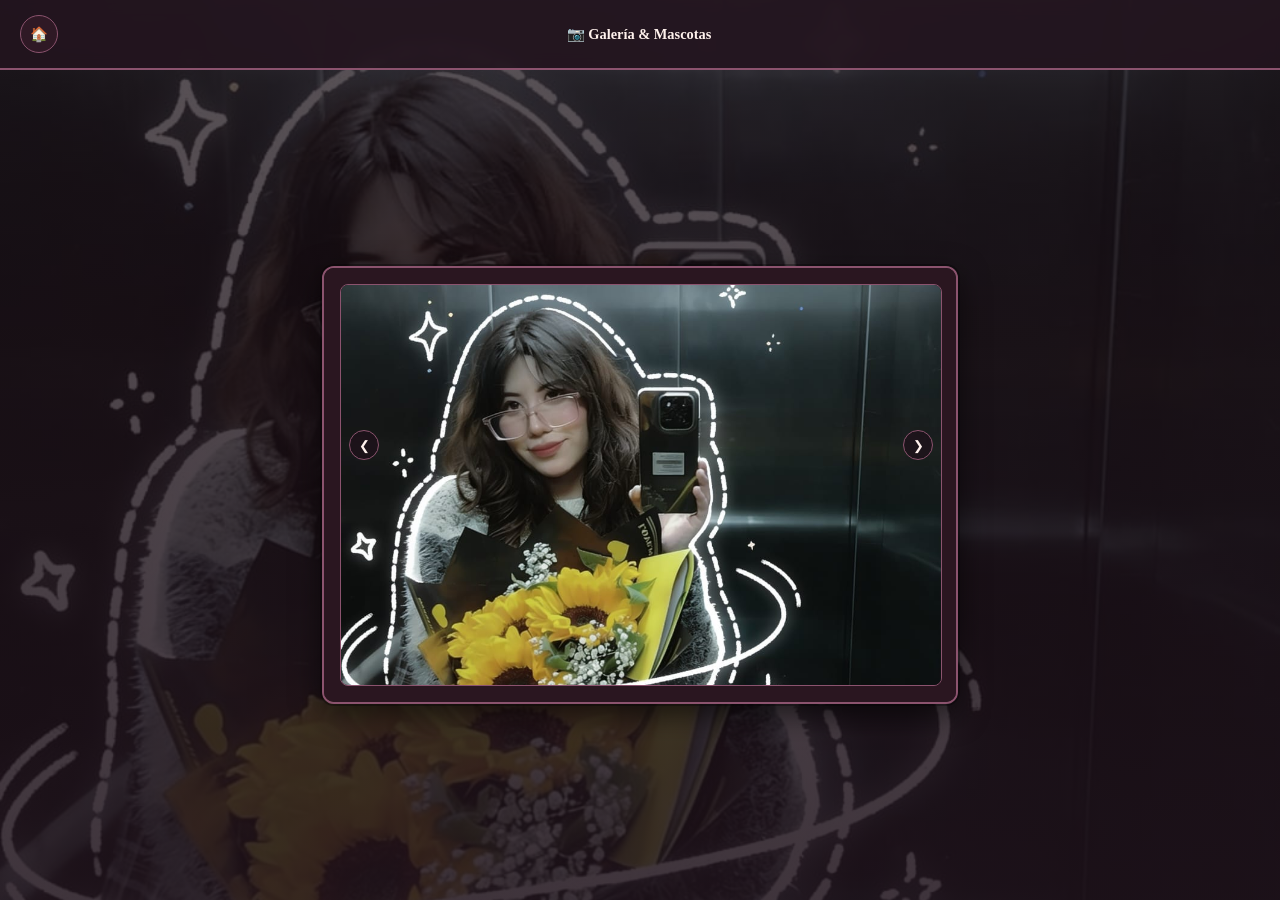
==== fotos.html @ 2c259e21 "primer comit: perfil2.1" ====
<!DOCTYPE html>
<html lang="es">
<head>
    <meta charset="UTF-8">
    <meta name="viewport" content="width=device-width, initial-scale=1.0">
    <title>Galería de Fotos | Luciana Castillo</title>
    <link rel="stylesheet" href="styles.css">
</head>
<body class="rpg-app-body sub-page">

    <!-- Botón para volver al menú principal -->
    <header class="rpg-top-hud" style="justify-content: space-between; padding: 15px 20px;">
        <a href="index.html" class="rpg-icon-btn" title="Volver al Menú" style="text-decoration: none; display: flex; align-items: center; justify-content: center;">🏠</a>
        <span class="rpg-name">📷 Galería & Mascotas</span>
        <div style="width: 40px;"></div>
    </header>

    <main class="rpg-main-screen" style="display: flex; justify-content: center; align-items: center; padding: 20px;">
        <div class="rpg-modal-content frame-box" style="width: 100%; max-width: 600px; margin: auto;">
            
            <div class="carrusel" style="position: relative; height: 400px; overflow: hidden;">
                <!-- Diapositiva 1 -->
                <div class="slide active">
                    <img src="WhatsApp Image 2026-11-03 at 9.18.01 PM.jpeg" alt="Luciana" style="width: 100%; height: 100%; object-fit: cover;">
                    <div class="slide-caption">Luciana Castillo - Ing. Sistemas</div>
                </div>
                
                <!-- Diapositiva 2 -->
                <div class="slide">
                    <img src="dominic Image 2026-11-03 at 9.18.02 PM.jpeg" alt="Dominic" style="width: 100%; height: 100%; object-fit: cover;">
                    <div class="slide-caption">Dominic 🐾</div>
                </div>
                
                <!-- Diapositiva 3 -->
                <div class="slide">
                    <img src="hermanos2026-11-11 at 1.16.32 AM.jpeg" alt="Hermanos" style="width: 100%; height: 100%; object-fit: cover;">
                    <div class="slide-caption">Momentos en familia</div>
                </div>
                
                <!-- Diapositiva 4 -->
                <div class="slide">
                    <img src="susu 2026-11-11 at 1.14.44 AM.jpeg" alt="Susu" style="width: 100%; height: 100%; object-fit: cover;">
                    <div class="slide-caption">Susu 🐱</div>
                </div>

                <!-- Botones de navegación del carrusel -->
                <button class="carrusel-btn prev" id="prevBtn" type="button">❮</button>
                <button class="carrusel-btn next" id="nextBtn" type="button">❯</button>
            </div>

        </div>
    </main>

    <!-- Vinculación del script para que funcionen las flechas -->
    <script src="script.js" defer></script>
</body>
</html>
---- styles.css ----
:root {
    --bg-primary: #1e111a;
    --bg-secondary: #2f1925;
    --bg-card: rgba(47, 25, 37, 0.85);
    --bg-modal: #2a1620;
    --text-dark: #fceee9;
    --text-light: #fff2ed;
    --text-muted: #c4a4af;
    --accent-gold: #f3c66f;
    --accent-rose: #e092b3;
    --accent-border: #8b536e;
    --font-title: 'Cinzel', serif;
    --font-body: 'Cormorant Garamond', serif;
    --shadow-soft: 0 10px 30px rgba(0, 0, 0, 0.6);
    --border-radius: 12px;
}

body.light-mode {
    --bg-primary: #f5ebe0;
    --bg-secondary: #e3d5c6;
    --bg-card: rgba(255, 255, 255, 0.9);
    --bg-modal: #fdfbf7;
    --text-dark: #3a252d;
    --text-light: #3a252d;
    --text-muted: #7c676f;
    --accent-gold: #b38f27;
    --accent-rose: #a85c7d;
    --accent-border: #d4bc9f;
}

/* =========================================
   REGLAS STRICT NO-SCROLL PARA PWA MULTIDISPOSITIVO
   ========================================= */
html, body {
    width: 100vw;
    height: 100vh;
    height: 100dvh; /* dynamic viewport height para iOS y Android moderno */
    margin: 0;
    padding: 0;
    overflow: hidden !important; /* Inhabilita scroll general */
    touch-action: manipulation;
    user-select: none;
}

body.rpg-app-body {
    background-color: var(--bg-primary);
    color: var(--text-dark);
    display: flex;
    flex-direction: column;
    position: relative;
    background-image: linear-gradient(rgba(20, 10, 16, 0.7), rgba(30, 17, 26, 0.85)), url('WhatsApp Image 2026-11-03 at 9.18.01 PM.jpeg');
    background-size: cover;
    background-position: center;
}

.frame-box {
    background-color: var(--bg-card);
    border: 2px solid var(--accent-border);
    border-radius: var(--border-radius);
    box-shadow: 0 0 0 2px rgba(0,0,0,0.3), var(--shadow-soft);
    backdrop-filter: blur(10px);
}

/* HUD SUPERIOR */
.rpg-top-hud {
    display: flex;
    justify-content: space-between;
    align-items: center;
    padding: clamp(6px, 1.5vh, 12px) 16px;
    background: rgba(35, 20, 31, 0.9);
    border-bottom: 2px solid var(--accent-border);
    z-index: 10;
    backdrop-filter: blur(8px);
    flex-shrink: 0;
}

.rpg-player-info {
    display: flex;
    align-items: center;
    gap: 10px;
    cursor: pointer;
}

.rpg-avatar-frame {
    width: 42px;
    height: 42px;
    border-radius: 50%;
    border: 2px solid var(--accent-gold);
    overflow: hidden;
}

.rpg-avatar-frame img {
    width: 100%;
    height: 100%;
    object-fit: cover;
}

.rpg-player-text {
    display: flex;
    flex-direction: column;
}

.rpg-name {
    font-family: var(--font-title);
    font-size: 0.9rem;
    font-weight: 700;
    color: var(--text-light);
}

.rpg-level-bar {
    display: flex;
    align-items: center;
    gap: 6px;
}

.rpg-badge {
    font-size: 0.65rem;
    background: rgba(243, 198, 111, 0.2);
    color: var(--accent-gold);
    padding: 1px 5px;
    border-radius: 4px;
    border: 1px solid var(--accent-gold);
}

.progress-mini {
    width: 55px;
    height: 5px;
    background: rgba(0, 0, 0, 0.4);
    border-radius: 3px;
    overflow: hidden;
    border: 1px solid var(--accent-border);
}

.progress-fill-mini {
    height: 100%;
    background: linear-gradient(90deg, var(--accent-rose), var(--accent-gold));
}

.rpg-top-tags {
    display: none;
    gap: 8px;
}

@media(min-width: 768px) {
    .rpg-top-tags { display: flex; }
}

.hud-tag {
    background: rgba(47, 25, 37, 0.8);
    border: 1px solid var(--accent-border);
    color: var(--accent-gold);
    padding: 4px 10px;
    border-radius: 20px;
    font-family: var(--font-title);
    font-size: 0.75rem;
}

.rpg-top-actions {
    display: flex;
    gap: 8px;
}

.rpg-icon-btn {
    background: var(--bg-secondary);
    border: 1px solid var(--accent-border);
    color: var(--text-dark);
    width: 36px;
    height: 36px;
    border-radius: 50%;
    cursor: pointer;
    display: flex;
    align-items: center;
    justify-content: center;
    font-size: 0.9rem;
    transition: transform 0.2s;
}

.rpg-icon-btn:active {
    transform: scale(0.9);
}

#pwaInstallBtn { display: none; }

/* MAIN SCREEN */
.rpg-main-screen {
    flex: 1;
    display: flex;
    justify-content: space-between;
    align-items: center;
    padding: 15px;
    position: relative;
    overflow: hidden;
}

.rpg-floating-nodes {
    display: flex;
    flex-direction: column;
    gap: 12px;
    z-index: 5;
}

.rpg-node-btn {
    background: var(--bg-card);
    border: 2px solid var(--accent-border);
    border-radius: 50%;
    width: 52px;
    height: 52px;
    display: flex;
    flex-direction: column;
    align-items: center;
    justify-content: center;
    cursor: pointer;
    box-shadow: var(--shadow-soft);
}

.node-icon { font-size: 1rem; }
.node-label { font-family: var(--font-title); font-size: 0.55rem; color: var(--text-dark); }

.rpg-center-showcase {
    text-align: center;
    position: absolute;
    bottom: 20px;
    left: 50%;
    transform: translateX(-50%);
    width: 85%;
    max-width: 440px;
}

.showcase-box {
    background: rgba(30, 17, 26, 0.85);
    border: 1px solid var(--accent-border);
    padding: 10px 14px;
    border-radius: 16px;
    backdrop-filter: blur(5px);
}

.rpg-main-title {
    font-family: var(--font-title);
    font-size: 1.05rem;
    color: var(--accent-gold);
    margin-bottom: 2px;
}

.rpg-main-subtitle {
    font-size: 0.8rem;
    color: var(--text-muted);
}

.rpg-right-widgets {
    display: flex;
    flex-direction: column;
    gap: 8px;
    z-index: 5;
    max-width: 220px;
    width: 100%;
}

.widget-card {
    background: rgba(47, 25, 37, 0.85);
    border: 1px solid var(--accent-border);
    border-radius: 10px;
    padding: 8px 10px;
    display: flex;
    align-items: center;
    gap: 8px;
    cursor: pointer;
}

.widget-icon {
    width: 30px;
    height: 30px;
    border-radius: 6px;
    display: flex;
    align-items: center;
    justify-content: center;
    background: rgba(224, 146, 179, 0.2);
    border: 1px solid var(--accent-rose);
}

.widget-info { flex: 1; display: flex; flex-direction: column; }
.widget-title { font-family: var(--font-title); font-size: 0.75rem; color: var(--text-light); }
.widget-desc { font-size: 0.68rem; color: var(--text-muted); }
.widget-arrow { font-size: 0.75rem; color: var(--accent-gold); }

.widget-mini-bar {
    display: flex;
    justify-content: space-around;
    background: rgba(30, 17, 26, 0.8);
    border: 1px solid var(--accent-border);
    border-radius: 8px;
    padding: 4px;
}

.mini-tool-btn { background: transparent; border: none; cursor: pointer; font-size: 1rem; }

/* BARRA INFERIOR */
.rpg-bottom-nav {
    display: flex;
    justify-content: space-around;
    align-items: center;
    background: rgba(30, 17, 26, 0.95);
    border-top: 2px solid var(--accent-border);
    padding: 4px 8px;
    z-index: 10;
    flex-shrink: 0;
}

.bottom-nav-item {
    background: transparent;
    border: none;
    display: flex;
    flex-direction: column;
    align-items: center;
    cursor: pointer;
    color: var(--text-muted);
    flex: 1;
}

.bottom-nav-item.active { color: var(--accent-gold); }
.nav-icon { font-size: 1rem; }
.nav-text { font-family: var(--font-title); font-size: 0.6rem; }

.bottom-nav-center-btn {
    background: linear-gradient(135deg, var(--accent-rose), #7b3e5a);
    border: 2px solid var(--accent-gold);
    width: 44px;
    height: 44px;
    border-radius: 50%;
    display: flex;
    flex-direction: column;
    align-items: center;
    justify-content: center;
    cursor: pointer;
    position: relative;
    top: -8px;
}

.rpg-massive-cta {
    background: linear-gradient(135deg, var(--accent-gold), #b38f27);
    color: #1e111a;
    border: 1px solid #fff;
    padding: 6px 12px;
    border-radius: 16px;
    font-family: var(--font-title);
    font-size: 0.75rem;
    font-weight: 700;
    cursor: pointer;
    display: none;
}

@media(min-width: 600px) { .rpg-massive-cta { display: flex; } }

/* MODALES */
.rpg-modal {
    position: fixed;
    top: 0;
    left: 0;
    width: 100vw;
    height: 100dvh;
    background: rgba(20, 10, 16, 0.82);
    backdrop-filter: blur(6px);
    display: flex;
    justify-content: center;
    align-items: center;
    padding: 15px;
    z-index: 100;
    opacity: 0;
    pointer-events: none;
    transition: opacity 0.25s ease;
}

.rpg-modal.active { opacity: 1; pointer-events: auto; }

.rpg-modal-content {
    background-color: var(--bg-modal);
    width: 100%;
    max-width: 440px;
    max-height: 80dvh;
    overflow-y: auto; /* Scroll permitido únicamente dentro del modal */
    padding: 16px;
}

.rpg-modal-header {
    display: flex;
    justify-content: space-between;
    align-items: center;
    border-bottom: 1px solid var(--accent-border);
    padding-bottom: 8px;
    margin-bottom: 12px;
}
/* =========================================
   ESTILOS MODAL DE VIDEOJUEGOS
   ========================================= */
.games-container {
    display: flex;
    flex-direction: column;
    gap: 12px;
    max-height: 60dvh;
    overflow-y: auto;
    padding-right: 4px;
}

.game-card {
    display: flex;
    align-items: center;
    gap: 12px;
    background: rgba(30, 17, 26, 0.85);
    border: 1px solid var(--accent-border, #8b536e);
    border-radius: 10px;
    padding: 8px;
    transition: transform 0.2s ease;
}

.game-card:hover {
    border-color: var(--accent-gold, #f3c66f);
    transform: translateX(2px);
}

.game-card img {
    width: 80px;
    height: 65px;
    object-fit: cover;
    border-radius: 6px;
    border: 1px solid var(--accent-border, #8b536e);
}

.game-info {
    flex: 1;
    display: flex;
    flex-direction: column;
    gap: 2px;
}

.game-info h3 {
    font-family: var(--font-title, 'Cinzel', serif);
    font-size: 0.85rem;
    color: var(--accent-gold, #f3c66f);
    margin: 0;
}

.game-info p {
    font-size: 0.75rem;
    color: var(--text-muted, #c4a4af);
    margin: 0;
}

.game-link-btn {
    align-self: flex-start;
    margin-top: 4px;
    background: rgba(224, 146, 179, 0.2);
    border: 1px solid var(--accent-rose, #e092b3);
    color: var(--text-light, #fff2ed);
    padding: 2px 8px;
    border-radius: 4px;
    font-size: 0.68rem;
    text-decoration: none;
    transition: background 0.2s;
}

.game-link-btn:hover {
    background: var(--accent-rose, #e092b3);
    color: #1e111a;
}

.rpg-social-widget {
    position: absolute;
    right: 25px;
    top: 50%;
    transform: translateY(-50%);
    width: 285px;
    background: rgba(32, 20, 30, 0.9);
    border: 1px solid var(--accent-border);
    border-radius: 16px;
    padding: 12px;
    box-shadow: 0 10px 30px rgba(0, 0, 0, 0.6);
    backdrop-filter: blur(12px);
    z-index: 20;
    transition: transform 0.3s cubic-bezier(0.175, 0.885, 0.32, 1.275);
}

.rpg-social-widget.collapsed {
    transform: translateY(-50%) translateX(calc(100% - 15px));
}

/* Botón pestaña para ocultar/mostrar */
.widget-toggle-btn {
    position: absolute;
    left: -24px;
    top: 50%;
    transform: translateY(-50%);
    width: 24px;
    height: 48px;
    background: rgba(47, 25, 37, 0.95);
    border: 1px solid var(--accent-border, #8b536e);
    border-right: none;
    border-radius: 8px 0 0 8px;
    color: var(--text-light, #fff2ed);
    cursor: pointer;
    display: flex;
    align-items: center;
    justify-content: center;
    font-size: 0.8rem;
    transition: background 0.2s;
}

.widget-toggle-btn:hover {
    background: var(--accent-border, #8b536e);
}

.social-widget-content {
    display: flex;
    flex-direction: column;
    gap: 10px;
}

/* Ítems / Filas del Widget */
.social-item {
    display: flex;
    align-items: center;
    gap: 12px;
    background: rgba(47, 25, 37, 0.6);
    border: 1px solid rgba(139, 83, 110, 0.4);
    border-radius: 12px;
    padding: 8px 10px;
    text-decoration: none;
    color: inherit;
    transition: all 0.25s ease;
}

.social-item:hover {
    background: rgba(60, 32, 48, 0.9);
    border-color: var(--accent-gold, #f3c66f);
    transform: translateX(-2px);
}

/* Cajas de iconos con degradados */
.social-icon-box {
    width: 42px;
    height: 42px;
    border-radius: 10px;
    display: flex;
    align-items: center;
    justify-content: center;
    font-size: 1.2rem;
    flex-shrink: 0;
}

.instagram-bg {
    background: linear-gradient(135deg, #833ab4, #fd1d1d, #fcb045);
    border: 1px solid #ff7a00;
}

.github-bg {
    background: #24292e;
    border: 1px solid var(--accent-gold, #f3c66f);
}

.sheets-bg {
    background: #0f9d58;
    border: 1px solid #57d28d;
}

/* Información textual */
.social-info {
    display: flex;
    flex-direction: column;
    flex: 1;
}

.social-name {
    font-family: var(--font-title, 'Cinzel', serif);
    font-size: 0.85rem;
    font-weight: 700;
    color: var(--text-light, #fff2ed);
}

.social-detail {
    font-size: 0.72rem;
    color: var(--accent-gold, #f3c66f);
}

.social-status.online {
    font-size: 0.68rem;
    color: #4cd964;
    font-weight: 600;
}

.social-subdetail {
    font-size: 0.68rem;
    color: var(--text-muted, #c4a4af);
}

/* Botones de acción laterales (+ y ↗) */
.social-action-btn {
    width: 32px;
    height: 32px;
    border-radius: 8px;
    border: 1px solid rgba(255, 255, 255, 0.2);
    cursor: pointer;
    display: flex;
    align-items: center;
    justify-content: center;
    font-size: 0.9rem;
    font-weight: 700;
    transition: all 0.2s;
    background: rgba(255, 255, 255, 0.05);
    color: var(--text-light, #fff2ed);
}

.add-btn {
    background: #10b981;
    border-color: #34d399;
}

.external-btn {
    background: rgba(139, 83, 110, 0.4);
    border-color: var(--accent-border, #8b536e);
}

.social-item:hover .social-action-btn {
    transform: scale(1.08);
}
.social-icon-box i {
    color: #fff;
    font-size: 1.25rem;
}
/* Pie inferior de iconos del widget */
.social-widget-footer {
    display: flex;
    justify-content: space-around;
    align-items: center;
    background: rgba(20, 10, 16, 0.6);
    border: 1px solid var(--accent-border, #8b536e);
    border-radius: 10px;
    padding: 6px;
    margin-top: 4px;
    
}

.footer-icon-btn {
    background: transparent;
    border: none;
    color: var(--text-light, #fff2ed);
    font-size: 1.1rem;
    cursor: pointer;
    transition: transform 0.2s;
}

.footer-icon-btn:hover {
    transform: scale(1.25);
}

.rpg-modal-header h2 { font-family: var(--font-title); font-size: 1rem; color: var(--accent-gold); }
.close-win-btn { background: transparent; border: none; font-size: 1rem; color: var(--text-muted); cursor: pointer; }

/* CARRUSEL Y TABLAS */
.carrusel { position: relative; width: 100%; height: 240px; border-radius: 8px; overflow: hidden; border: 1px solid var(--accent-border); }
.slide { position: absolute; top: 0; left: 0; width: 100%; height: 100%; opacity: 0; transition: opacity 0.3s ease; }
.slide.active { opacity: 1; }
.slide img { width: 100%; height: 80%; object-fit: cover; }
.slide-caption { height: 20%; background: var(--bg-secondary); color: var(--text-light); display: flex; align-items: center; justify-content: center; font-size: 0.8rem; }
.carrusel-btn { position: absolute; top: 40%; transform: translateY(-50%); background: rgba(30, 17, 26, 0.7); color: var(--text-light); border: 1px solid var(--accent-border); width: 30px; height: 30px; border-radius: 50%; cursor: pointer; }
.carrusel-btn.prev { left: 8px; }
.carrusel-btn.next { right: 8px; }

.grid-2 { display: grid; grid-template-columns: 1fr; gap: 10px; }
.card { padding: 10px; }
.card h3 { font-family: var(--font-title); font-size: 0.9rem; color: var(--accent-gold); margin-bottom: 4px; }
.custom-list { list-style: none; display: flex; flex-direction: column; gap: 4px; }
.custom-list li { font-size: 0.85rem; padding-left: 12px; position: relative; }
.custom-list li::before { content: "✦"; position: absolute; left: 0; color: var(--accent-gold); font-size: 0.7rem; }

.table-responsive { overflow-x: auto; }
.sheets-table { width: 100%; border-collapse: collapse; font-size: 0.8rem; }
.sheets-table th, .sheets-table td { border: 1px solid var(--accent-border); padding: 6px; }
.sheets-table th { background: var(--bg-secondary); color: var(--accent-gold); }

.accordion-container { display: flex; flex-direction: column; gap: 6px; }
.accordion-header { width: 100%; background: var(--bg-card); border: none; padding: 8px 10px; display: flex; justify-content: space-between; cursor: pointer; color: var(--text-light); font-size: 0.8rem; }
.accordion-content { max-height: 0; overflow: hidden; transition: max-height 0.25s ease-out; padding: 0 10px; }
.accordion-item.open .accordion-content { padding: 8px 10px; }

.form-group { margin-bottom: 8px; }
.form-group label { display: block; font-size: 0.75rem; margin-bottom: 2px; }
.form-group input, .form-group textarea { width: 100%; padding: 6px 8px; border: 1px solid var(--accent-border); border-radius: 4px; background: rgba(0,0,0,0.2); color: var(--text-dark); font-size: 0.85rem; }
.btn-submit { width: 100%; background: var(--accent-gold); color: #1e111a; border: none; padding: 8px; border-radius: 4px; font-weight: 700; cursor: pointer; }
#alertaBox { margin-top: 6px; text-align: center; font-size: 0.8rem; }
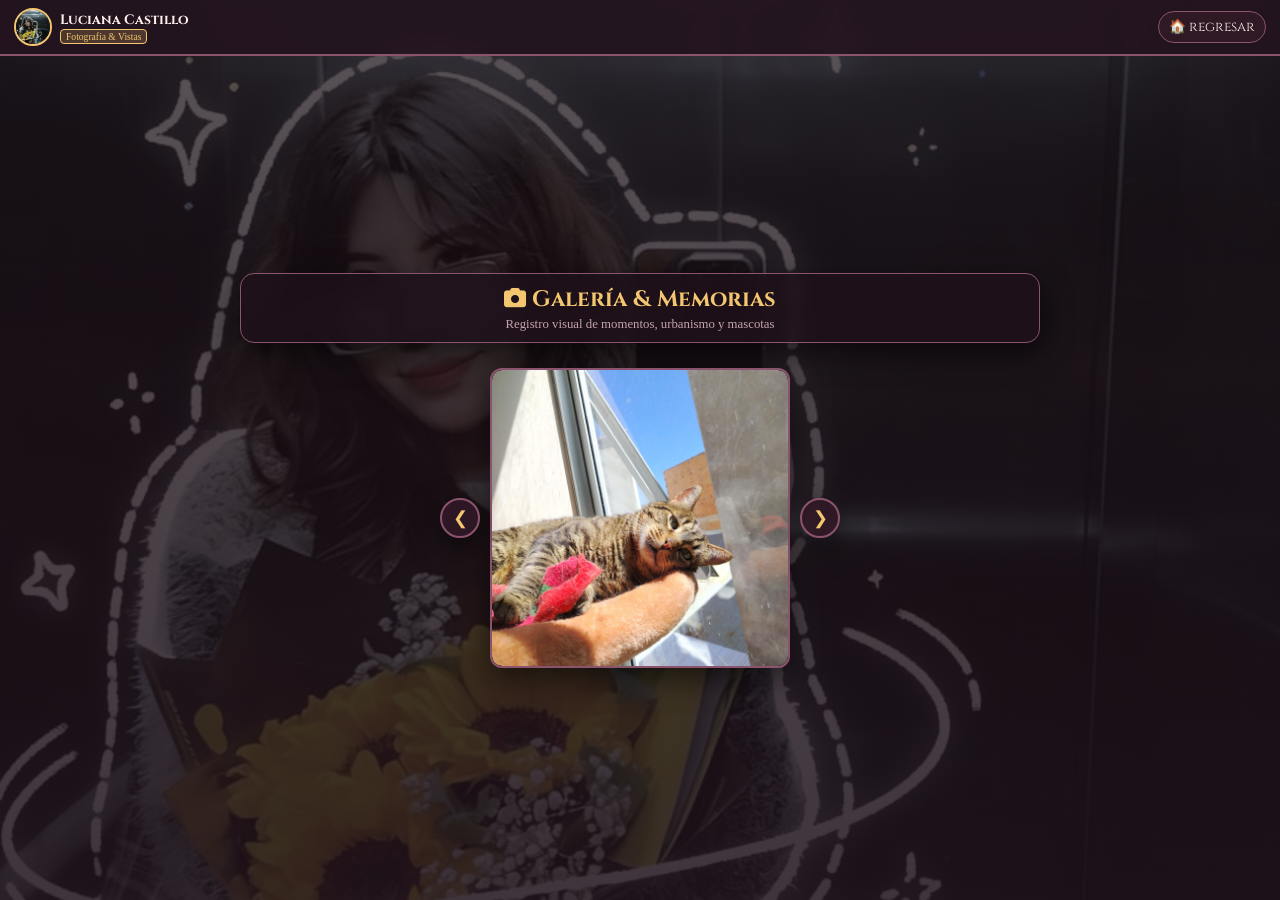
==== commit 8666e6c1: "Implementación de arquitectura Offline-First PWA (Manifest y Service Worker)" ====
--- a/fotos.html
+++ b/fotos.html
@@ -2,56 +2,116 @@
 <html lang="es">
 <head>
     <meta charset="UTF-8">
-    <meta name="viewport" content="width=device-width, initial-scale=1.0">
-    <title>Galería de Fotos | Luciana Castillo</title>
-    <link rel="stylesheet" href="styles.css">
+    <meta name="viewport" content="width=device-width, initial-scale=1.0, maximum-scale=1.0, user-scalable=no, viewport-fit=cover">
+    <title>Galería & Mascotas | Luciana Castillo</title>
+    <!-- Google Fonts -->
+    <link rel="stylesheet" href="https://cdnjs.cloudflare.com/ajax/libs/font-awesome/6.4.0/css/all.min.css">
+    <link rel="preconnect" href="https://fonts.googleapis.com">
+    <link rel="preconnect" href="https://fonts.gstatic.com" crossorigin>
+    <link href="https://fonts.googleapis.com/css2?family=Cormorant+Garamond:ital,wght@0,400;0,600;0,700;1,400&family=Cinzel:wght@500;700&display=swap" rel="stylesheet">
+    <!-- Enlace a los estilos unificados con control de versión -->
+    <link rel="stylesheet" href="styles.css?v=3">
+    <style>
+        /* Ajustes específicos responsivos para el visor de fotos */
+        .photo-viewer-container {
+            position: relative;
+            width: 100%;
+            max-width: 380px;
+            margin: 15px auto;
+            display: flex;
+            align-items: center;
+            justify-content: center;
+            gap: 10px;
+        }
+        .photo-frame-box {
+            width: 300px;
+            height: 300px;
+            border-radius: var(--border-radius, 12px);
+            background: rgba(30, 17, 26, 0.95);
+            border: 2px solid var(--accent-border, #8b536e);
+            box-shadow: var(--shadow-soft, 0 8px 24px rgba(0,0,0,0.5));
+            display: flex;
+            align-items: center;
+            justify-content: center;
+            overflow: hidden;
+            flex-shrink: 0;
+        }
+        @media screen and (max-width: 480px) {
+            .photo-frame-box {
+                width: 250px;
+                height: 250px;
+            }
+        }
+    </style>
 </head>
-<body class="rpg-app-body sub-page">
+<body class="rpg-app-body">
 
-    <!-- Botón para volver al menú principal -->
-    <header class="rpg-top-hud" style="justify-content: space-between; padding: 15px 20px;">
-        <a href="index.html" class="rpg-icon-btn" title="Volver al Menú" style="text-decoration: none; display: flex; align-items: center; justify-content: center;">🏠</a>
-        <span class="rpg-name">📷 Galería & Mascotas</span>
-        <div style="width: 40px;"></div>
+    <!-- HUD SUPERIOR -->
+    <header class="rpg-top-hud">
+        <div class="rpg-player-info" onclick="window.location.href='index.html'" style="cursor: pointer;">
+            <div class="rpg-avatar-frame">
+                <img src="WhatsApp Image 2026-11-03 at 9.18.01 PM.jpeg" alt="Luciana Castillo">
+            </div>
+            <div class="rpg-player-text">
+                <span class="rpg-name">Luciana Castillo</span>
+                <div class="rpg-level-bar">
+                    <span class="rpg-badge">Fotografía & Vistas</span>
+                </div>
+            </div>
+        </div>
+        <div class="rpg-top-actions">
+            <button class="rpg-icon-btn" onclick="window.location.href='index.html'" title="Volver al Inicio">🏠 regresar</button>
+        </div>
     </header>
 
-    <main class="rpg-main-screen" style="display: flex; justify-content: center; align-items: center; padding: 20px;">
-        <div class="rpg-modal-content frame-box" style="width: 100%; max-width: 600px; margin: auto;">
+    <!-- PANTALLA PRINCIPAL DE FOTOS -->
+    <main class="rpg-main-screen" style="flex-direction: column; justify-content: center; align-items: center; overflow-y: auto; padding: 15px; box-sizing: border-box;">
+        
+        <div class="showcase-box" style="width: 100%; max-width: 800px; margin-bottom: 10px; text-align: center;">
+            <h1 class="rpg-main-title" style="font-size: 1.4rem;"><i class="fas fa-camera"></i> Galería & Memorias</h1>
+            <p class="rpg-main-subtitle" style="font-size: 0.8rem;">Registro visual de momentos, urbanismo y mascotas</p>
+        </div>
+
+        <!-- Visor de Una Sola Foto con Botones de Siguiente / Anterior -->
+        <div class="photo-viewer-container">
             
-            <div class="carrusel" style="position: relative; height: 400px; overflow: hidden;">
-                <!-- Diapositiva 1 -->
-                <div class="slide active">
-                    <img src="WhatsApp Image 2026-11-03 at 9.18.01 PM.jpeg" alt="Luciana" style="width: 100%; height: 100%; object-fit: cover;">
-                    <div class="slide-caption">Luciana Castillo - Ing. Sistemas</div>
-                </div>
-                
-                <!-- Diapositiva 2 -->
-                <div class="slide">
-                    <img src="dominic Image 2026-11-03 at 9.18.02 PM.jpeg" alt="Dominic" style="width: 100%; height: 100%; object-fit: cover;">
-                    <div class="slide-caption">Dominic 🐾</div>
-                </div>
-                
-                <!-- Diapositiva 3 -->
-                <div class="slide">
-                    <img src="hermanos2026-11-11 at 1.16.32 AM.jpeg" alt="Hermanos" style="width: 100%; height: 100%; object-fit: cover;">
-                    <div class="slide-caption">Momentos en familia</div>
-                </div>
-                
-                <!-- Diapositiva 4 -->
-                <div class="slide">
-                    <img src="susu 2026-11-11 at 1.14.44 AM.jpeg" alt="Susu" style="width: 100%; height: 100%; object-fit: cover;">
-                    <div class="slide-caption">Susu 🐱</div>
-                </div>
-
-                <!-- Botones de navegación del carrusel -->
-                <button class="carrusel-btn prev" id="prevBtn" type="button">❮</button>
-                <button class="carrusel-btn next" id="nextBtn" type="button">❯</button>
+            <!-- Botón Izquierda -->
+            <button class="carousel-btn prev-btn" onclick="changePhoto(-1)" style="cursor: pointer; z-index: 5;">&#10094;</button>
+            
+            <!-- Marco Cuadrado con una sola imagen activa -->
+            <div class="photo-frame-box">
+                <img id="mainPhoto" src="dominic Image 2026-11-03 at 9.18.02 PM.jpeg" alt="Galería de Memorias" style="width: 100%; height: 100%; object-fit: cover; border-radius: calc(var(--border-radius) - 2px); display: block;">
             </div>
 
+            <!-- Botón Derecha -->
+            <button class="carousel-btn next-btn" onclick="changePhoto(1)" style="cursor: pointer; z-index: 5;">&#10095;</button>
         </div>
+
     </main>
 
-    <!-- Vinculación del script para que funcionen las flechas -->
+    <!-- Script de control de fotos individuales -->
+    <script>
+        const photos = [
+            "dominic Image 2026-11-03 at 9.18.02 PM.jpeg",
+            "WhatsApp Image 2026-11-03 at 9.18.01 PM.jpeg",
+            "hermanos2026-11-11 at 1.16.32 AM.jpeg",
+            "susu 2026-11-11 at 1.14.44 AM.jpeg"
+        ];
+        
+        let currentIndex = 0;
+
+        function changePhoto(direction) {
+            currentIndex += direction;
+            
+            if (currentIndex < 0) {
+                currentIndex = photos.length - 1;
+            } else if (currentIndex >= photos.length) {
+                currentIndex = 0;
+            }
+            
+            document.getElementById('mainPhoto').src = photos[currentIndex];
+        }
+    </script>
     <script src="script.js" defer></script>
 </body>
 </html>
--- a/styles.css
+++ b/styles.css
@@ -28,18 +28,18 @@
     --accent-border: #d4bc9f;
 }
 
-/* =========================================
-   REGLAS STRICT NO-SCROLL PARA PWA MULTIDISPOSITIVO
-   ========================================= */
 html, body {
-    width: 100vw;
-    height: 100vh;
-    height: 100dvh; /* dynamic viewport height para iOS y Android moderno */
+    width: 100%;
+    min-height: 100vh;
+    min-height: 100dvh;
     margin: 0;
     padding: 0;
-    overflow: hidden !important; /* Inhabilita scroll general */
-    touch-action: manipulation;
-    user-select: none;
+    overflow-x: hidden;
+    box-sizing: border-box;
+}
+
+*, *:before, *:after {
+    box-sizing: border-box;
 }
 
 body.rpg-app-body {
@@ -50,7 +50,10 @@
     position: relative;
     background-image: linear-gradient(rgba(20, 10, 16, 0.7), rgba(30, 17, 26, 0.85)), url('WhatsApp Image 2026-11-03 at 9.18.01 PM.jpeg');
     background-size: cover;
-    background-position: center;
+    background-position: center center;
+    background-repeat: no-repeat;
+    min-height: 100vh;
+    min-height: 100dvh;
 }
 
 .frame-box {
@@ -61,32 +64,40 @@
     backdrop-filter: blur(10px);
 }
 
+img {
+    max-width: 100%;
+    height: auto;
+    display: block;
+}
+
 /* HUD SUPERIOR */
 .rpg-top-hud {
     display: flex;
     justify-content: space-between;
     align-items: center;
-    padding: clamp(6px, 1.5vh, 12px) 16px;
-    background: rgba(35, 20, 31, 0.9);
+    padding: 8px 14px;
+    background: rgba(35, 20, 31, 0.92);
     border-bottom: 2px solid var(--accent-border);
-    z-index: 10;
+    z-index: 30;
     backdrop-filter: blur(8px);
     flex-shrink: 0;
+    width: 100%;
 }
 
 .rpg-player-info {
     display: flex;
     align-items: center;
-    gap: 10px;
+    gap: 8px;
     cursor: pointer;
 }
 
 .rpg-avatar-frame {
-    width: 42px;
-    height: 42px;
+    width: 38px;
+    height: 38px;
     border-radius: 50%;
     border: 2px solid var(--accent-gold);
     overflow: hidden;
+    flex-shrink: 0;
 }
 
 .rpg-avatar-frame img {
@@ -102,7 +113,7 @@
 
 .rpg-name {
     font-family: var(--font-title);
-    font-size: 0.9rem;
+    font-size: 0.85rem;
     font-weight: 700;
     color: var(--text-light);
 }
@@ -110,11 +121,11 @@
 .rpg-level-bar {
     display: flex;
     align-items: center;
-    gap: 6px;
+    gap: 4px;
 }
 
 .rpg-badge {
-    font-size: 0.65rem;
+    font-size: 0.6rem;
     background: rgba(243, 198, 111, 0.2);
     color: var(--accent-gold);
     padding: 1px 5px;
@@ -123,8 +134,8 @@
 }
 
 .progress-mini {
-    width: 55px;
-    height: 5px;
+    width: 45px;
+    height: 4px;
     background: rgba(0, 0, 0, 0.4);
     border-radius: 3px;
     overflow: hidden;
@@ -138,7 +149,7 @@
 
 .rpg-top-tags {
     display: none;
-    gap: 8px;
+    gap: 6px;
 }
 
 @media(min-width: 768px) {
@@ -149,160 +160,235 @@
     background: rgba(47, 25, 37, 0.8);
     border: 1px solid var(--accent-border);
     color: var(--accent-gold);
-    padding: 4px 10px;
+    padding: 3px 8px;
     border-radius: 20px;
     font-family: var(--font-title);
-    font-size: 0.75rem;
+    font-size: 0.7rem;
 }
 
 .rpg-top-actions {
     display: flex;
-    gap: 8px;
+    gap: 6px;
 }
 
 .rpg-icon-btn {
     background: var(--bg-secondary);
     border: 1px solid var(--accent-border);
     color: var(--text-dark);
-    width: 36px;
-    height: 36px;
-    border-radius: 50%;
+    padding: 0 10px;
+    min-width: 32px;
+    height: 32px;
+    border-radius: 16px;
     cursor: pointer;
     display: flex;
     align-items: center;
     justify-content: center;
-    font-size: 0.9rem;
-    transition: transform 0.2s;
-}
-
-.rpg-icon-btn:active {
-    transform: scale(0.9);
+    font-size: 0.85rem;
+    font-family: var(--font-title);
 }
 
 #pwaInstallBtn { display: none; }
 
-/* MAIN SCREEN */
+/* MAIN SCREEN (ESCRITORIO Y LAPTOP) */
 .rpg-main-screen {
     flex: 1;
     display: flex;
     justify-content: space-between;
-    align-items: center;
-    padding: 15px;
+    align-items: flex-start;
+    padding: 16px;
     position: relative;
     overflow: hidden;
-}
-
+    width: 100%;
+}
+
+/* COLUMNA IZQUIERDA: WIDGET SOCIAL + NODOS */
 .rpg-floating-nodes {
     display: flex;
     flex-direction: column;
     gap: 12px;
-    z-index: 5;
+    align-items: flex-start;
+    z-index: 20;
 }
 
 .rpg-node-btn {
     background: var(--bg-card);
     border: 2px solid var(--accent-border);
     border-radius: 50%;
-    width: 52px;
-    height: 52px;
+    width: 48px;
+    height: 48px;
     display: flex;
     flex-direction: column;
     align-items: center;
     justify-content: center;
     cursor: pointer;
     box-shadow: var(--shadow-soft);
-}
-
-.node-icon { font-size: 1rem; }
-.node-label { font-family: var(--font-title); font-size: 0.55rem; color: var(--text-dark); }
-
+    text-decoration: none;
+    transition: transform 0.2s ease, border-color 0.2s ease;
+}
+
+.rpg-node-btn:hover {
+    transform: scale(1.06);
+    border-color: var(--accent-gold);
+}
+
+.node-icon { font-size: 0.95rem; }
+.node-label { font-family: var(--font-title); font-size: 0.5rem; color: var(--text-dark); }
+
+/* SLOGAN CENTRAL */
 .rpg-center-showcase {
     text-align: center;
     position: absolute;
     bottom: 20px;
     left: 50%;
     transform: translateX(-50%);
-    width: 85%;
+    width: 90%;
     max-width: 440px;
+    z-index: 10;
 }
 
 .showcase-box {
-    background: rgba(30, 17, 26, 0.85);
-    border: 1px solid var(--accent-border);
-    padding: 10px 14px;
-    border-radius: 16px;
-    backdrop-filter: blur(5px);
+    background: rgba(30, 17, 26, 0.88);
+    border: 1px solid var(--accent-border);
+    padding: 10px 16px;
+    border-radius: 14px;
+    backdrop-filter: blur(6px);
+    box-shadow: var(--shadow-soft);
 }
 
 .rpg-main-title {
     font-family: var(--font-title);
-    font-size: 1.05rem;
+    font-size: 1rem;
     color: var(--accent-gold);
-    margin-bottom: 2px;
+    margin: 0 0 3px 0;
 }
 
 .rpg-main-subtitle {
+    font-size: 0.78rem;
+    color: var(--text-muted);
+    margin: 0;
+}
+
+/* WIDGETS LATERALES DERECHOS (OCULTOS SI ESTÁN VACÍOS) */
+.rpg-right-widgets {
+    display: none;
+}
+
+/* WIDGET SOCIAL DETALLADO (IZQUIERDA SUPERIOR) */
+.rpg-social-widget {
+    position: relative;
+    width: 245px;
+    max-width: 82vw;
+    background: rgba(32, 20, 30, 0.95);
+    border: 1px solid var(--accent-border);
+    border-radius: 14px;
+    padding: 10px;
+    box-shadow: 0 10px 30px rgba(0, 0, 0, 0.6);
+    backdrop-filter: blur(12px);
+    transition: transform 0.3s cubic-bezier(0.175, 0.885, 0.32, 1.275);
+    z-index: 25;
+}
+
+.rpg-social-widget.collapsed {
+    transform: translateX(calc(-100% - 16px));
+}
+
+.widget-toggle-btn {
+    position: absolute;
+    right: -24px;
+    top: 50%;
+    transform: translateY(-50%);
+    width: 24px;
+    height: 48px;
+    background: rgba(47, 25, 37, 0.95);
+    border: 1px solid var(--accent-border);
+    border-left: none;
+    border-radius: 0 8px 8px 0;
+    color: var(--text-light);
+    cursor: pointer;
+    display: flex;
+    align-items: center;
+    justify-content: center;
     font-size: 0.8rem;
-    color: var(--text-muted);
-}
-
-.rpg-right-widgets {
+    z-index: 26;
+}
+
+.social-widget-content {
     display: flex;
     flex-direction: column;
     gap: 8px;
-    z-index: 5;
-    max-width: 220px;
-    width: 100%;
-}
-
-.widget-card {
-    background: rgba(47, 25, 37, 0.85);
-    border: 1px solid var(--accent-border);
+}
+
+.social-item {
+    display: flex;
+    align-items: center;
+    gap: 8px;
+    background: rgba(47, 25, 37, 0.65);
+    border: 1px solid rgba(139, 83, 110, 0.4);
     border-radius: 10px;
-    padding: 8px 10px;
-    display: flex;
-    align-items: center;
-    gap: 8px;
-    cursor: pointer;
-}
-
-.widget-icon {
-    width: 30px;
-    height: 30px;
-    border-radius: 6px;
+    padding: 6px 8px;
+    text-decoration: none;
+    color: inherit;
+    transition: background 0.2s ease, border-color 0.2s ease;
+}
+
+.social-item:hover {
+    background: rgba(65, 35, 52, 0.85);
+    border-color: var(--accent-gold);
+}
+
+.social-icon-box {
+    width: 34px;
+    height: 34px;
+    border-radius: 8px;
     display: flex;
     align-items: center;
     justify-content: center;
-    background: rgba(224, 146, 179, 0.2);
-    border: 1px solid var(--accent-rose);
-}
-
-.widget-info { flex: 1; display: flex; flex-direction: column; }
-.widget-title { font-family: var(--font-title); font-size: 0.75rem; color: var(--text-light); }
-.widget-desc { font-size: 0.68rem; color: var(--text-muted); }
-.widget-arrow { font-size: 0.75rem; color: var(--accent-gold); }
-
-.widget-mini-bar {
+    font-size: 1rem;
+    flex-shrink: 0;
+}
+
+.social-icon-box i { color: #fff; }
+
+.instagram-bg { background: linear-gradient(135deg, #833ab4, #fd1d1d, #fcb045); border: 1px solid #ff7a00; }
+.github-bg { background: #24292e; border: 1px solid var(--accent-gold); }
+.whatsapp-bg { background: #25d366; border: 1px solid #1ebe57; }
+
+.social-info { display: flex; flex-direction: column; flex: 1; min-width: 0; }
+.social-name { font-family: var(--font-title); font-size: 0.75rem; font-weight: 700; color: var(--text-light); }
+.social-detail { font-size: 0.65rem; color: var(--accent-gold); overflow: hidden; text-overflow: ellipsis; white-space: nowrap; }
+.social-status.online { font-size: 0.6rem; color: #4cd964; font-weight: 600; }
+.social-subdetail { font-size: 0.6rem; color: var(--text-muted); }
+
+.social-widget-footer {
     display: flex;
     justify-content: space-around;
-    background: rgba(30, 17, 26, 0.8);
+    align-items: center;
+    background: rgba(20, 10, 16, 0.6);
     border: 1px solid var(--accent-border);
     border-radius: 8px;
-    padding: 4px;
-}
-
-.mini-tool-btn { background: transparent; border: none; cursor: pointer; font-size: 1rem; }
-
-/* BARRA INFERIOR */
+    padding: 5px;
+    margin-top: 6px;
+}
+
+.footer-icon-btn {
+    background: transparent;
+    border: none;
+    color: var(--text-light);
+    font-size: 0.9rem;
+    cursor: pointer;
+}
+
+/* BARRA INFERIOR Y BOTÓN CONTACTO */
 .rpg-bottom-nav {
     display: flex;
-    justify-content: space-around;
-    align-items: center;
-    background: rgba(30, 17, 26, 0.95);
+    justify-content: space-between;
+    align-items: center;
+    background: rgba(30, 17, 26, 0.99);
     border-top: 2px solid var(--accent-border);
-    padding: 4px 8px;
-    z-index: 10;
+    padding: 6px 10px;
+    z-index: 30;
     flex-shrink: 0;
+    width: 100%;
 }
 
 .bottom-nav-item {
@@ -314,50 +400,42 @@
     cursor: pointer;
     color: var(--text-muted);
     flex: 1;
+    min-width: 0;
+    padding: 2px 0;
 }
 
 .bottom-nav-item.active { color: var(--accent-gold); }
-.nav-icon { font-size: 1rem; }
-.nav-text { font-family: var(--font-title); font-size: 0.6rem; }
-
-.bottom-nav-center-btn {
-    background: linear-gradient(135deg, var(--accent-rose), #7b3e5a);
-    border: 2px solid var(--accent-gold);
-    width: 44px;
-    height: 44px;
-    border-radius: 50%;
-    display: flex;
-    flex-direction: column;
-    align-items: center;
-    justify-content: center;
-    cursor: pointer;
-    position: relative;
-    top: -8px;
-}
+.nav-icon { font-size: 0.9rem; }
+.nav-text { font-family: var(--font-title); font-size: 0.55rem; white-space: nowrap; overflow: hidden; text-overflow: ellipsis; }
 
 .rpg-massive-cta {
     background: linear-gradient(135deg, var(--accent-gold), #b38f27);
     color: #1e111a;
     border: 1px solid #fff;
-    padding: 6px 12px;
-    border-radius: 16px;
-    font-family: var(--font-title);
-    font-size: 0.75rem;
+    padding: 7px 12px;
+    border-radius: 10px;
+    font-family: var(--font-title);
+    font-size: 0.68rem;
     font-weight: 700;
     cursor: pointer;
-    display: none;
-}
-
-@media(min-width: 600px) { .rpg-massive-cta { display: flex; } }
-
-/* MODALES */
+    display: flex !important;
+    align-items: center;
+    justify-content: center;
+    gap: 5px;
+    flex: 1.3;
+    white-space: nowrap;
+    box-shadow: 0 2px 6px rgba(0,0,0,0.4);
+    margin-left: 8px;
+}
+
+/* MODALES CENTRALIZADOS Y ADAPTADOS */
 .rpg-modal {
     position: fixed;
     top: 0;
     left: 0;
     width: 100vw;
     height: 100dvh;
-    background: rgba(20, 10, 16, 0.82);
+    background: rgba(20, 10, 16, 0.85);
     backdrop-filter: blur(6px);
     display: flex;
     justify-content: center;
@@ -375,9 +453,12 @@
     background-color: var(--bg-modal);
     width: 100%;
     max-width: 440px;
-    max-height: 80dvh;
-    overflow-y: auto; /* Scroll permitido únicamente dentro del modal */
-    padding: 16px;
+    max-height: 85dvh;
+    overflow-y: auto;
+    padding: 18px;
+    border-radius: var(--border-radius);
+    border: 1px solid var(--accent-border);
+    box-shadow: var(--shadow-soft);
 }
 
 .rpg-modal-header {
@@ -388,300 +469,331 @@
     padding-bottom: 8px;
     margin-bottom: 12px;
 }
-/* =========================================
-   ESTILOS MODAL DE VIDEOJUEGOS
-   ========================================= */
-.games-container {
+
+.rpg-modal-header h2 { font-family: var(--font-title); font-size: 0.95rem; color: var(--accent-gold); margin: 0; }
+.close-win-btn { background: transparent; border: none; font-size: 1rem; color: var(--text-muted); cursor: pointer; }
+
+/* SECCIÓN DE JUEGOS Y TARJETAS DENTRO DE MODALES */
+.games-container, .grid-2 {
     display: flex;
     flex-direction: column;
     gap: 12px;
-    max-height: 60dvh;
-    overflow-y: auto;
-    padding-right: 4px;
-}
-
-.game-card {
-    display: flex;
-    align-items: center;
-    gap: 12px;
-    background: rgba(30, 17, 26, 0.85);
-    border: 1px solid var(--accent-border, #8b536e);
-    border-radius: 10px;
-    padding: 8px;
-    transition: transform 0.2s ease;
+}
+
+.game-card, .card {
+    padding: 10px;
+    border-radius: 8px;
+    background: rgba(0, 0, 0, 0.25);
+    transition: transform 0.2s ease, border-color 0.2s ease;
 }
 
 .game-card:hover {
-    border-color: var(--accent-gold, #f3c66f);
-    transform: translateX(2px);
+    transform: translateY(-2px);
+    border-color: var(--accent-gold);
 }
 
 .game-card img {
-    width: 80px;
-    height: 65px;
+    width: 100%;
+    height: 120px;
     object-fit: cover;
     border-radius: 6px;
-    border: 1px solid var(--accent-border, #8b536e);
-}
-
-.game-info {
-    flex: 1;
-    display: flex;
-    flex-direction: column;
-    gap: 2px;
-}
-
-.game-info h3 {
-    font-family: var(--font-title, 'Cinzel', serif);
+    margin-bottom: 8px;
+}
+
+.game-info h3, .card h3 {
+    font-family: var(--font-title);
     font-size: 0.85rem;
-    color: var(--accent-gold, #f3c66f);
+    color: var(--accent-gold);
+    margin: 0 0 4px 0;
+}
+
+.game-info p, .card p, .custom-list li {
+    font-size: 0.78rem;
+    color: var(--text-dark);
+    margin: 0 0 8px 0;
+}
+
+.custom-list {
     margin: 0;
-}
-
-.game-info p {
+    padding-left: 16px;
+}
+
+.game-link-btn {
+    display: inline-block;
+    font-size: 0.72rem;
+    color: var(--accent-rose);
+    text-decoration: none;
+    font-weight: 600;
+}
+
+/* TABLAS Y HORARIOS */
+.table-responsive {
+    overflow-x: auto;
+}
+
+.sheets-table {
+    width: 100%;
+    border-collapse: collapse;
     font-size: 0.75rem;
-    color: var(--text-muted, #c4a4af);
-    margin: 0;
-}
-
-.game-link-btn {
-    align-self: flex-start;
-    margin-top: 4px;
-    background: rgba(224, 146, 179, 0.2);
-    border: 1px solid var(--accent-rose, #e092b3);
-    color: var(--text-light, #fff2ed);
-    padding: 2px 8px;
-    border-radius: 4px;
-    font-size: 0.68rem;
-    text-decoration: none;
-    transition: background 0.2s;
-}
-
-.game-link-btn:hover {
-    background: var(--accent-rose, #e092b3);
+}
+
+.sheets-table th, .sheets-table td {
+    border: 1px solid var(--accent-border);
+    padding: 6px 8px;
+    text-align: left;
+    color: var(--text-dark);
+}
+
+.sheets-table th {
+    background: rgba(139, 83, 110, 0.3);
+    font-family: var(--font-title);
+    color: var(--accent-gold);
+}
+
+/* BOTONES DE NAVEGACIÓN DE GALERÍA DE FOTOS */
+.carousel-btn {
+    background: rgba(47, 25, 37, 0.95);
+    color: var(--accent-gold);
+    border: 2px solid var(--accent-border);
+    border-radius: 50%;
+    width: 40px;
+    height: 40px;
+    font-size: 1.1rem;
+    display: flex;
+    align-items: center;
+    justify-content: center;
+    cursor: pointer;
+    z-index: 20;
+    transition: all 0.2s ease;
+    box-shadow: var(--shadow-soft);
+    flex-shrink: 0;
+}
+
+.carousel-btn:hover {
+    background: var(--accent-gold);
     color: #1e111a;
-}
-
-.rpg-social-widget {
-    position: absolute;
-    right: 25px;
-    top: 50%;
-    transform: translateY(-50%);
-    width: 285px;
-    background: rgba(32, 20, 30, 0.9);
-    border: 1px solid var(--accent-border);
-    border-radius: 16px;
-    padding: 12px;
-    box-shadow: 0 10px 30px rgba(0, 0, 0, 0.6);
-    backdrop-filter: blur(12px);
-    z-index: 20;
-    transition: transform 0.3s cubic-bezier(0.175, 0.885, 0.32, 1.275);
-}
-
-.rpg-social-widget.collapsed {
-    transform: translateY(-50%) translateX(calc(100% - 15px));
-}
-
-/* Botón pestaña para ocultar/mostrar */
-.widget-toggle-btn {
-    position: absolute;
-    left: -24px;
-    top: 50%;
-    transform: translateY(-50%);
-    width: 24px;
-    height: 48px;
-    background: rgba(47, 25, 37, 0.95);
-    border: 1px solid var(--accent-border, #8b536e);
-    border-right: none;
-    border-radius: 8px 0 0 8px;
-    color: var(--text-light, #fff2ed);
-    cursor: pointer;
-    display: flex;
-    align-items: center;
-    justify-content: center;
-    font-size: 0.8rem;
-    transition: background 0.2s;
-}
-
-.widget-toggle-btn:hover {
-    background: var(--accent-border, #8b536e);
-}
-
-.social-widget-content {
-    display: flex;
-    flex-direction: column;
-    gap: 10px;
-}
-
-/* Ítems / Filas del Widget */
-.social-item {
-    display: flex;
-    align-items: center;
-    gap: 12px;
-    background: rgba(47, 25, 37, 0.6);
-    border: 1px solid rgba(139, 83, 110, 0.4);
-    border-radius: 12px;
+    border-color: #fff;
+}
+
+/* FORMULARIO DE CONTACTO */
+.form-group { margin-bottom: 10px; }
+.form-group label { 
+    display: block; 
+    font-size: 0.75rem; 
+    margin-bottom: 3px; 
+    color: var(--text-light); 
+    font-family: var(--font-title); 
+}
+
+.form-group input, 
+.form-group textarea {
+    width: 100%;
     padding: 8px 10px;
-    text-decoration: none;
-    color: inherit;
-    transition: all 0.25s ease;
-}
-
-.social-item:hover {
-    background: rgba(60, 32, 48, 0.9);
-    border-color: var(--accent-gold, #f3c66f);
-    transform: translateX(-2px);
-}
-
-/* Cajas de iconos con degradados */
-.social-icon-box {
-    width: 42px;
-    height: 42px;
-    border-radius: 10px;
-    display: flex;
-    align-items: center;
-    justify-content: center;
-    font-size: 1.2rem;
-    flex-shrink: 0;
-}
-
-.instagram-bg {
-    background: linear-gradient(135deg, #833ab4, #fd1d1d, #fcb045);
-    border: 1px solid #ff7a00;
-}
-
-.github-bg {
-    background: #24292e;
-    border: 1px solid var(--accent-gold, #f3c66f);
-}
-
-.sheets-bg {
-    background: #0f9d58;
-    border: 1px solid #57d28d;
-}
-
-/* Información textual */
-.social-info {
-    display: flex;
-    flex-direction: column;
-    flex: 1;
-}
-
-.social-name {
-    font-family: var(--font-title, 'Cinzel', serif);
+    border: 1px solid var(--accent-border);
+    border-radius: 6px;
+    background: rgba(0,0,0,0.25);
+    color: var(--text-dark);
     font-size: 0.85rem;
+    font-family: var(--font-body);
+}
+
+.form-group textarea {
+    resize: vertical;
+    min-height: 80px;
+}
+
+.btn-submit {
+    width: 100%;
+    background: var(--accent-gold);
+    color: #1e111a;
+    border: none;
+    padding: 9px;
+    border-radius: 6px;
     font-weight: 700;
-    color: var(--text-light, #fff2ed);
-}
-
-.social-detail {
-    font-size: 0.72rem;
-    color: var(--accent-gold, #f3c66f);
-}
-
-.social-status.online {
-    font-size: 0.68rem;
-    color: #4cd964;
-    font-weight: 600;
-}
-
-.social-subdetail {
-    font-size: 0.68rem;
-    color: var(--text-muted, #c4a4af);
-}
-
-/* Botones de acción laterales (+ y ↗) */
-.social-action-btn {
-    width: 32px;
-    height: 32px;
-    border-radius: 8px;
-    border: 1px solid rgba(255, 255, 255, 0.2);
-    cursor: pointer;
-    display: flex;
-    align-items: center;
-    justify-content: center;
-    font-size: 0.9rem;
-    font-weight: 700;
-    transition: all 0.2s;
-    background: rgba(255, 255, 255, 0.05);
-    color: var(--text-light, #fff2ed);
-}
-
-.add-btn {
-    background: #10b981;
-    border-color: #34d399;
-}
-
-.external-btn {
-    background: rgba(139, 83, 110, 0.4);
-    border-color: var(--accent-border, #8b536e);
-}
-
-.social-item:hover .social-action-btn {
-    transform: scale(1.08);
-}
-.social-icon-box i {
-    color: #fff;
-    font-size: 1.25rem;
-}
-/* Pie inferior de iconos del widget */
-.social-widget-footer {
-    display: flex;
-    justify-content: space-around;
-    align-items: center;
-    background: rgba(20, 10, 16, 0.6);
-    border: 1px solid var(--accent-border, #8b536e);
-    border-radius: 10px;
-    padding: 6px;
-    margin-top: 4px;
-    
-}
-
-.footer-icon-btn {
+    cursor: pointer;
+    font-size: 0.85rem;
+    font-family: var(--font-title);
+    margin-top: 5px;
+}
+
+#alertaBox {
+    margin-top: 8px;
+    font-size: 0.75rem;
+    text-align: center;
+}
+
+/* ACORDEÓN Y TARJETAS DE MÚSICA */
+.accordion-container {
+    display: flex;
+    flex-direction: column;
+    gap: 8px;
+}
+
+.accordion-header {
+    width: 100%;
     background: transparent;
     border: none;
-    color: var(--text-light, #fff2ed);
-    font-size: 1.1rem;
-    cursor: pointer;
-    transition: transform 0.2s;
-}
-
-.footer-icon-btn:hover {
-    transform: scale(1.25);
-}
-
-.rpg-modal-header h2 { font-family: var(--font-title); font-size: 1rem; color: var(--accent-gold); }
-.close-win-btn { background: transparent; border: none; font-size: 1rem; color: var(--text-muted); cursor: pointer; }
-
-/* CARRUSEL Y TABLAS */
-.carrusel { position: relative; width: 100%; height: 240px; border-radius: 8px; overflow: hidden; border: 1px solid var(--accent-border); }
-.slide { position: absolute; top: 0; left: 0; width: 100%; height: 100%; opacity: 0; transition: opacity 0.3s ease; }
-.slide.active { opacity: 1; }
-.slide img { width: 100%; height: 80%; object-fit: cover; }
-.slide-caption { height: 20%; background: var(--bg-secondary); color: var(--text-light); display: flex; align-items: center; justify-content: center; font-size: 0.8rem; }
-.carrusel-btn { position: absolute; top: 40%; transform: translateY(-50%); background: rgba(30, 17, 26, 0.7); color: var(--text-light); border: 1px solid var(--accent-border); width: 30px; height: 30px; border-radius: 50%; cursor: pointer; }
-.carrusel-btn.prev { left: 8px; }
-.carrusel-btn.next { right: 8px; }
-
-.grid-2 { display: grid; grid-template-columns: 1fr; gap: 10px; }
-.card { padding: 10px; }
-.card h3 { font-family: var(--font-title); font-size: 0.9rem; color: var(--accent-gold); margin-bottom: 4px; }
-.custom-list { list-style: none; display: flex; flex-direction: column; gap: 4px; }
-.custom-list li { font-size: 0.85rem; padding-left: 12px; position: relative; }
-.custom-list li::before { content: "✦"; position: absolute; left: 0; color: var(--accent-gold); font-size: 0.7rem; }
-
-.table-responsive { overflow-x: auto; }
-.sheets-table { width: 100%; border-collapse: collapse; font-size: 0.8rem; }
-.sheets-table th, .sheets-table td { border: 1px solid var(--accent-border); padding: 6px; }
-.sheets-table th { background: var(--bg-secondary); color: var(--accent-gold); }
-
-.accordion-container { display: flex; flex-direction: column; gap: 6px; }
-.accordion-header { width: 100%; background: var(--bg-card); border: none; padding: 8px 10px; display: flex; justify-content: space-between; cursor: pointer; color: var(--text-light); font-size: 0.8rem; }
-.accordion-content { max-height: 0; overflow: hidden; transition: max-height 0.25s ease-out; padding: 0 10px; }
-.accordion-item.open .accordion-content { padding: 8px 10px; }
-
-.form-group { margin-bottom: 8px; }
-.form-group label { display: block; font-size: 0.75rem; margin-bottom: 2px; }
-.form-group input, .form-group textarea { width: 100%; padding: 6px 8px; border: 1px solid var(--accent-border); border-radius: 4px; background: rgba(0,0,0,0.2); color: var(--text-dark); font-size: 0.85rem; }
-.btn-submit { width: 100%; background: var(--accent-gold); color: #1e111a; border: none; padding: 8px; border-radius: 4px; font-weight: 700; cursor: pointer; }
-#alertaBox { margin-top: 6px; text-align: center; font-size: 0.8rem; }+    color: var(--accent-gold);
+    font-family: var(--font-title);
+    font-size: 0.85rem;
+    display: flex;
+    justify-content: space-between;
+    align-items: center;
+    padding: 8px 10px;
+    cursor: pointer;
+}
+
+.accordion-content {
+    display: none;
+    padding: 6px 10px 10px 10px;
+}
+
+.accordion-item.open .accordion-content {
+    display: block;
+}
+
+.music-card-item {
+    display: flex;
+    align-items: center;
+    gap: 10px;
+    background: rgba(0, 0, 0, 0.25);
+    padding: 6px;
+    border-radius: 6px;
+    margin-bottom: 6px;
+}
+
+.music-card-item img {
+    width: 45px;
+    height: 45px;
+    object-fit: cover;
+    border-radius: 4px;
+    border: 1px solid var(--accent-border);
+    flex-shrink: 0;
+}
+
+.music-info {
+    display: flex;
+    flex-direction: column;
+    min-width: 0;
+    flex: 1;
+}
+
+.music-info h4 {
+    font-size: 0.78rem;
+    margin: 0;
+    color: var(--text-light);
+    font-family: var(--font-title);
+}
+
+.music-info p {
+    font-size: 0.68rem;
+    margin: 0;
+    color: var(--text-muted);
+}
+
+.song-link {
+    font-size: 0.68rem;
+    color: var(--accent-gold);
+    text-decoration: none;
+    font-weight: 600;
+}
+
+.song-link:hover {
+    text-decoration: underline;
+}
+
+/* =========================================================
+   ADAPTACIÓN RESPONSIVA PARA CELULARES (HASTA 768PX)
+   ========================================================= */
+@media screen and (max-width: 768px) {
+    html, body {
+        overflow-x: hidden !important;
+        width: 100vw !important;
+    }
+
+    .rpg-main-screen {
+        position: relative !important;
+        width: 100vw !important;
+        min-height: calc(100dvh - 105px) !important;
+        height: auto !important;
+        padding: 10px 10px 75px 10px !important; /* Espacio inferior para que la barra fija no tape nada */
+        overflow-y: auto !important;
+        display: flex !important;
+        flex-direction: column !important;
+        justify-content: space-between !important;
+        align-items: flex-start !important;
+    }
+
+    /* Columna izquierda ordenada en celular: Widget arriba, botones debajo */
+    .rpg-floating-nodes {
+        position: relative !important;
+        display: flex !important;
+        flex-direction: column !important;
+        align-items: flex-start !important;
+        gap: 10px !important;
+        width: 100% !important;
+        z-index: 20 !important;
+    }
+
+    .rpg-social-widget {
+        position: relative !important;
+        width: 220px !important;
+        max-width: 78vw !important;
+        padding: 8px !important;
+        margin: 0 !important;
+    }
+
+    .rpg-social-widget.collapsed {
+        transform: translateX(calc(-100% - 10px)) !important;
+    }
+
+    .widget-toggle-btn {
+        right: -22px !important;
+        left: auto !important;
+        width: 22px !important;
+        height: 42px !important;
+        font-size: 0.7rem !important;
+    }
+
+    .social-name { font-size: 0.68rem !important; }
+    .social-detail, .social-status, .social-subdetail { font-size: 0.56rem !important; }
+    .social-icon-box { width: 28px !important; height: 28px !important; font-size: 0.85rem !important; }
+
+    .rpg-node-btn {
+        width: 44px !important;
+        height: 44px !important;
+    }
+
+    .node-icon { font-size: 0.85rem !important; }
+    .node-label { font-size: 0.48rem !important; }
+
+    /* Slogan centrado abajo sin estorbar */
+    .rpg-center-showcase {
+        position: relative !important;
+        bottom: auto !important;
+        left: auto !important;
+        transform: none !important;
+        width: 100% !important;
+        max-width: 100% !important;
+        margin: 16px auto 0 auto !important;
+        z-index: 10 !important;
+        text-align: center;
+    }
+
+    .showcase-box {
+        padding: 8px 12px !important;
+    }
+
+    .rpg-main-title { font-size: 0.85rem !important; margin-bottom: 2px !important; }
+    .rpg-main-subtitle { font-size: 0.65rem !important; margin: 0 !important; }
+
+    .rpg-bottom-nav {
+        position: fixed !important;
+        bottom: 0 !important;
+        left: 0 !important;
+        width: 100vw !important;
+        background: #23141f !important;
+        z-index: 9999 !important;
+        padding: 6px 8px !important;
+    }
+}
